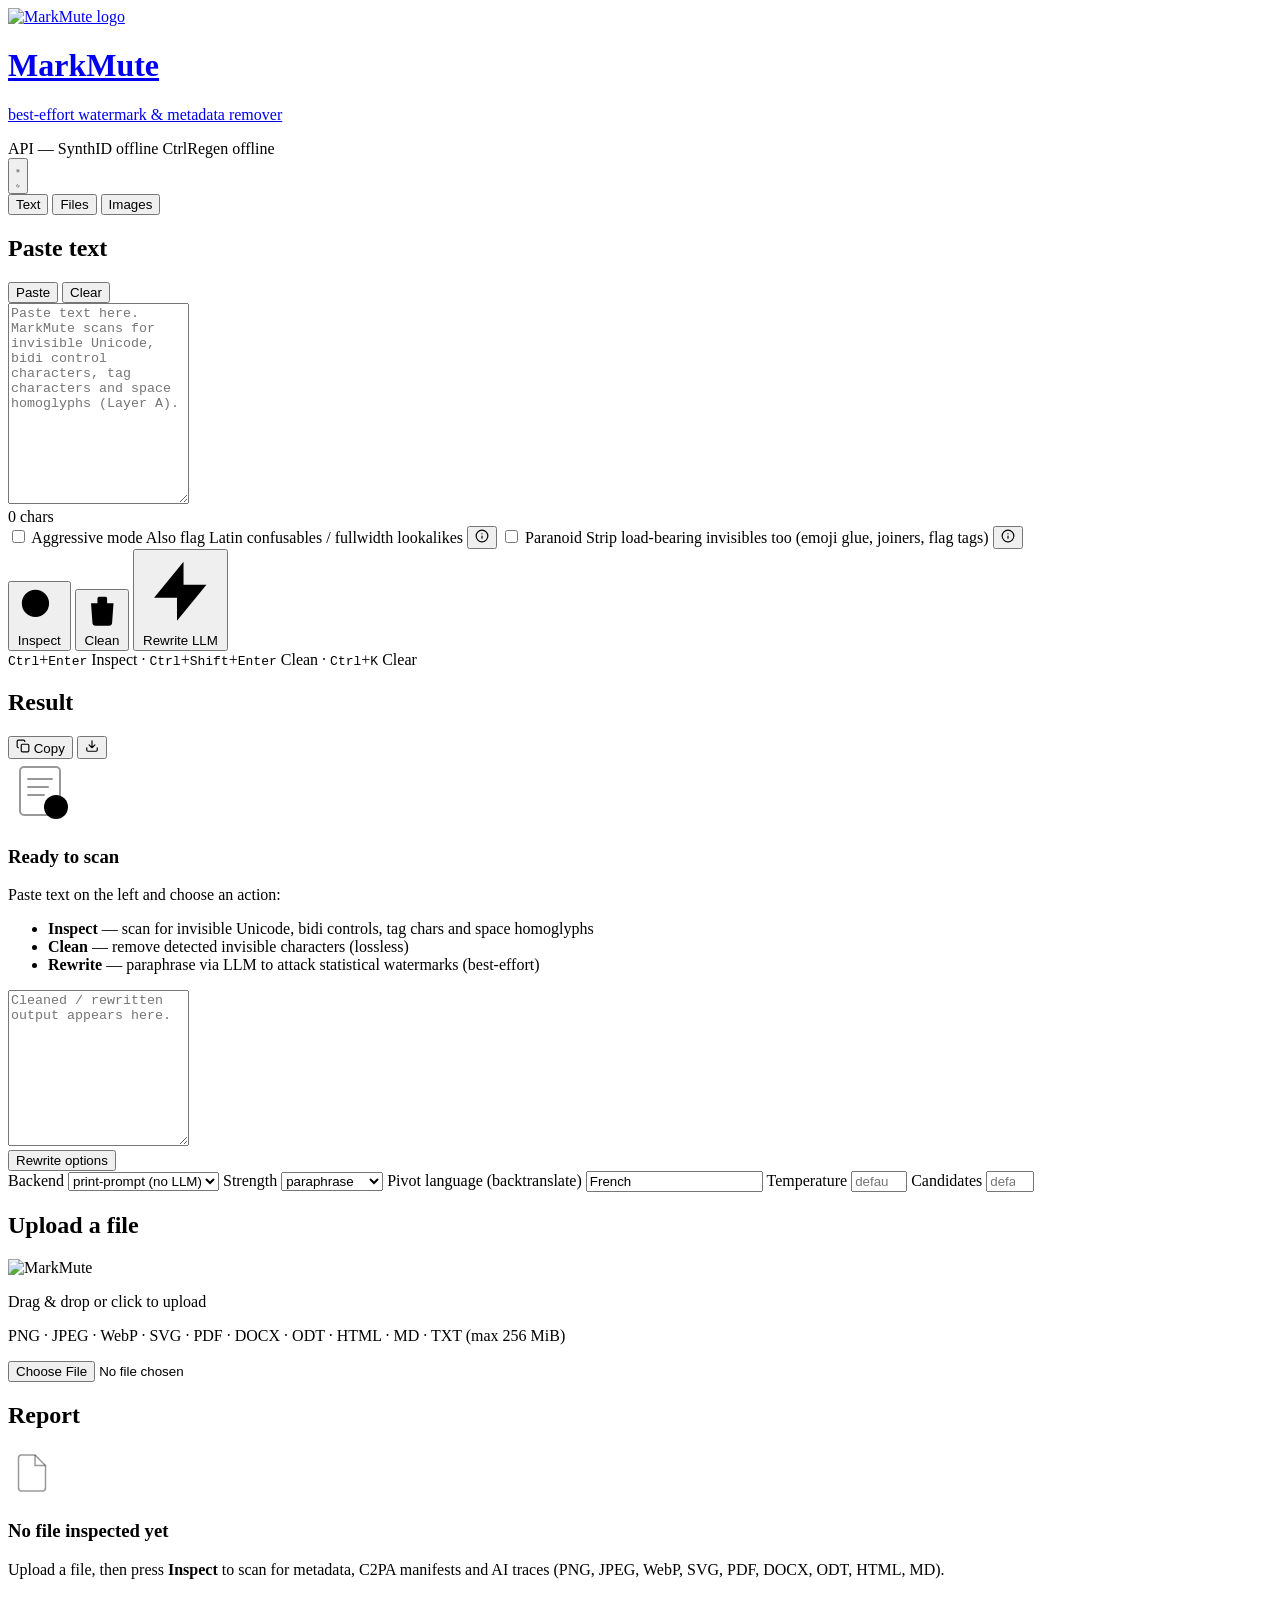
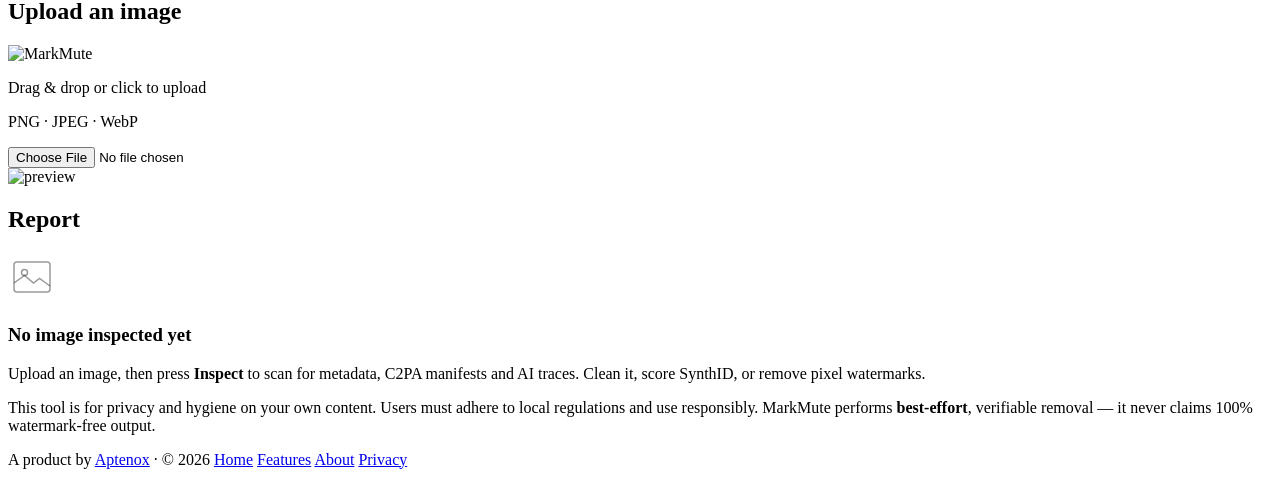
==== app/static/app.html @ 7bf5e0a4 "Add SEO landing page, features/about/privacy pages, sitemap; move tool to /app; Aptenox branding; in" ====
<!DOCTYPE html>
<html lang="en">
<head>
  <meta charset="UTF-8" />
  <meta name="viewport" content="width=device-width, initial-scale=1.0" />
  <title>MarkMute — Watermark &amp; Metadata Remover (Free Tool)</title>
  <meta name="description" content="Remove invisible Unicode characters, C2PA and AI metadata, SynthID signals and pixel watermarks from text, images and files — free, best-effort, verifiable. A product by Aptenox." />
  <meta name="robots" content="index, follow" />
  <link rel="canonical" href="https://markmute.aptenox.com/app" />
  <link rel="icon" type="image/svg+xml" href="/logo.svg" />
  <link rel="apple-touch-icon" href="/logo.svg" />
  <meta name="theme-color" content="#0f172a" />
  <script>
    // Apply saved theme before paint to avoid flash
    (function () {
      const saved = localStorage.getItem("mm-theme");
      const theme = saved || (window.matchMedia("(prefers-color-scheme: dark)").matches ? "dark" : "light");
      document.documentElement.dataset.theme = theme;
    })();
  </script>
  <script src="https://cdn.tailwindcss.com"></script>
  <script>
    tailwind.config = {
      theme: {
        extend: {
          colors: {
            brand: { 500: '#6366f1', 600: '#4f46e5', 700: '#4338ca' },
          },
          fontFamily: { mono: ['ui-monospace', 'SFMono-Regular', 'Menlo', 'monospace'] },
        },
      },
    };
  </script>
  <link rel="stylesheet" href="/css/styles.css" />
</head>
<body class="min-h-screen">
  <div id="toast-root" class="fixed top-4 right-4 z-50 space-y-2"></div>

  <!-- Header -->
  <header class="border-b theme-border theme-header backdrop-blur sticky top-0 z-40">
    <div class="max-w-6xl mx-auto px-4 py-4 flex items-center justify-between gap-4">
      <div class="flex items-center gap-3">
        <a href="/" class="flex items-center gap-3" title="Back to MarkMute home">
          <img src="/logo.svg" alt="MarkMute logo" class="w-10 h-10 rounded-full theme-ring ring-1" />
          <div>
            <h1 class="text-lg font-bold leading-tight">MarkMute</h1>
            <p class="text-xs theme-muted">best-effort watermark &amp; metadata remover</p>
          </div>
        </a>
      </div>
      <div class="flex items-center gap-3">
        <div class="status-bar">
          <span id="status-api" class="status-pill status-online">
            <span class="status-dot"></span><span class="status-text">API —</span>
          </span>
          <span id="status-synthid" class="status-pill status-offline" title="Install reverse-SynthID to enable scoring">
            <span class="status-dot"></span><span class="status-text">SynthID offline</span>
          </span>
          <span id="status-ctrlregen" class="status-pill status-offline" title="Install noai-watermark + GPU to enable removal">
            <span class="status-dot"></span><span class="status-text">CtrlRegen offline</span>
          </span>
        </div>
        <button id="theme-toggle" class="theme-toggle" title="Toggle light/dark theme" aria-label="Toggle light/dark theme">
          <svg id="theme-icon-sun" class="theme-sun" xmlns="http://www.w3.org/2000/svg" viewBox="0 0 24 24" fill="none" stroke="currentColor" stroke-width="2" stroke-linecap="round"><circle cx="12" cy="12" r="4"/><path d="M12 2v2m0 16v2M4.9 4.9l1.4 1.4m11.4 11.4 1.4 1.4M2 12h2m16 0h2M4.9 19.1l1.4-1.4M17.7 6.3l1.4-1.4"/></svg>
          <svg id="theme-icon-moon" class="theme-moon hidden" xmlns="http://www.w3.org/2000/svg" viewBox="0 0 24 24" fill="none" stroke="currentColor" stroke-width="2" stroke-linecap="round" stroke-linejoin="round"><path d="M21 12.8A9 9 0 1 1 11.2 3a7 7 0 0 0 9.8 9.8z"/></svg>
        </button>
      </div>
    </div>
  </header>

  <!-- Tabs -->
  <nav class="max-w-6xl mx-auto px-4 pt-6">
    <div class="flex gap-2 theme-border border-b">
      <button data-tab="text" class="tab-btn px-4 py-2.5 text-sm font-medium rounded-t-lg">Text</button>
      <button data-tab="files" class="tab-btn px-4 py-2.5 text-sm font-medium rounded-t-lg">Files</button>
      <button data-tab="images" class="tab-btn px-4 py-2.5 text-sm font-medium rounded-t-lg">Images</button>
    </div>
  </nav>

  <main class="max-w-6xl mx-auto px-4 py-8">
    <!-- ============ TEXT TAB ============ -->
    <section id="tab-text" class="tab-panel">
      <div class="grid grid-cols-1 lg:grid-cols-2 gap-6">
        <div class="panel">
          <div class="flex items-center justify-between mb-3">
            <h2 class="font-semibold">Paste text</h2>
            <div class="flex gap-2">
              <button id="text-paste" class="btn-ghost text-xs">Paste</button>
              <button id="text-clear" class="btn-ghost text-xs">Clear</button>
            </div>
          </div>
          <textarea id="text-input" rows="13" class="input w-full text-input" placeholder="Paste text here. MarkMute scans for invisible Unicode, bidi control characters, tag characters and space homoglyphs (Layer A)."></textarea>
          <div class="char-counter">
            <span id="char-count">0</span> chars
            <span id="invisible-count" class="invisible-badge" style="display: none;">
              <span class="warning-dot"></span>
              <span id="invisible-num">0</span> invisible
            </span>
          </div>

          <div class="mt-3 space-y-1">
            <label class="checkbox">
              <input type="checkbox" id="opt-aggressive" class="checkbox-input" />
              <span class="checkbox-body">
                <span class="checkbox-text">Aggressive mode</span>
                <span class="checkbox-desc">Also flag Latin confusables / fullwidth lookalikes</span>
              </span>
              <button type="button" class="info-btn" data-tooltip="Flags characters that look identical but have different Unicode codepoints (e.g. Cyrillic 'а' U+0430 vs Latin 'a' U+0061). Useful for detecting homoglyph attacks, but may flag legitimate mixed-script text.">
                <svg viewBox="0 0 24 24" width="14" height="14"><circle cx="12" cy="12" r="10" fill="none" stroke="currentColor" stroke-width="2"/><path d="M12 16v-4M12 8h.01" stroke="currentColor" stroke-width="2" stroke-linecap="round"/></svg>
              </button>
            </label>
            <label class="checkbox">
              <input type="checkbox" id="opt-strip-emoji" class="checkbox-input" />
              <span class="checkbox-body">
                <span class="checkbox-text">Paranoid</span>
                <span class="checkbox-desc">Strip load-bearing invisibles too (emoji glue, joiners, flag tags)</span>
              </span>
              <button type="button" class="info-btn" data-tooltip="Strips VS16 (emoji variation selector), ZWJ (zero-width joiner) and flag tag sequences. Removes more hidden data, but may break emoji rendering (family emojis, skin tones, flags). Only enable if you don't care about emoji fidelity.">
                <svg viewBox="0 0 24 24" width="14" height="14"><circle cx="12" cy="12" r="10" fill="none" stroke="currentColor" stroke-width="2"/><path d="M12 16v-4M12 8h.01" stroke="currentColor" stroke-width="2" stroke-linecap="round"/></svg>
              </button>
            </label>
          </div>

          <div class="flex flex-wrap gap-2 mt-4">
            <button id="text-inspect" class="btn btn-primary">
              <svg class="icon" viewBox="0 0 24 24"><path d="M21 21l-6-6m2-5a7 7 0 11-14 0 7 7 0 0114 0z"/></svg>
              <span class="btn-spinner spinner hidden"></span>
              <span class="btn-label">Inspect</span>
            </button>
            <button id="text-clean" class="btn btn-secondary">
              <svg class="icon" viewBox="0 0 24 24"><path d="M19 7l-.867 12.142A2 2 0 0116.138 21H7.862a2 2 0 01-1.995-1.858L5 7m5 4v6m4-6v6m1-10V4a1 1 0 00-1-1h-4a1 1 0 00-1 1v3M4 7h16"/></svg>
              <span class="btn-spinner spinner hidden"></span>
              <span class="btn-label">Clean</span>
            </button>
            <button id="text-rewrite" class="btn btn-tertiary">
              <svg class="icon" viewBox="0 0 24 24"><path d="M13 10V3L4 14h7v7l9-11h-7z"/></svg>
              <span class="btn-spinner spinner hidden"></span>
              <span class="btn-label">Rewrite</span>
              <span class="badge badge-warning">LLM</span>
            </button>
          </div>
          <div class="shortcuts-hint">
            <kbd id="kbd-mod">Ctrl</kbd>+<kbd>Enter</kbd> Inspect ·
            <kbd id="kbd-mod2">Ctrl</kbd>+<kbd>Shift</kbd>+<kbd>Enter</kbd> Clean ·
            <kbd id="kbd-mod3">Ctrl</kbd>+<kbd>K</kbd> Clear
          </div>
        </div>

        <div class="panel">
          <div class="flex items-center justify-between mb-3">
            <h2 class="font-semibold">Result</h2>
            <div class="flex items-center gap-2">
              <button id="text-copy" class="btn-copy hidden" title="Copy output">
                <svg viewBox="0 0 24 24" width="14" height="14"><rect x="9" y="9" width="13" height="13" rx="2" fill="none" stroke="currentColor" stroke-width="2"/><path d="M5 15H4a2 2 0 01-2-2V4a2 2 0 012-2h9a2 2 0 012 2v1" fill="none" stroke="currentColor" stroke-width="2"/></svg>
                <span id="copy-label">Copy</span>
              </button>
              <button id="text-download" class="btn-download hidden" title="Download as .txt">
                <svg viewBox="0 0 24 24" width="14" height="14"><path d="M21 15v4a2 2 0 01-2 2H5a2 2 0 01-2-2v-4M7 10l5 5 5-5M12 15V3" fill="none" stroke="currentColor" stroke-width="2" stroke-linecap="round" stroke-linejoin="round"/></svg>
              </button>
              <div id="text-verdict" class="hidden text-xs font-semibold px-3 py-1 rounded-full"></div>
            </div>
          </div>

          <!-- Empty state -->
          <div id="result-empty" class="result-empty">
            <div class="empty-icon">
              <svg viewBox="0 0 64 64" width="64" height="64">
                <rect x="12" y="8" width="40" height="48" rx="4" fill="none" stroke="currentColor" stroke-width="2" opacity="0.4"/>
                <line x1="20" y1="20" x2="44" y2="20" stroke="currentColor" stroke-width="2" stroke-linecap="round" opacity="0.4"/>
                <line x1="20" y1="28" x2="40" y2="28" stroke="currentColor" stroke-width="2" stroke-linecap="round" opacity="0.4"/>
                <line x1="20" y1="36" x2="36" y2="36" stroke="currentColor" stroke-width="2" stroke-linecap="round" opacity="0.4"/>
                <circle cx="48" cy="48" r="12" fill="var(--chip-bg)" stroke="var(--text-muted)" stroke-width="2"/>
                <line x1="43" y1="48" x2="53" y2="48" stroke="var(--text-muted)" stroke-width="2" stroke-linecap="round"/>
              </svg>
            </div>
            <h3 class="empty-title">Ready to scan</h3>
            <p class="empty-desc">Paste text on the left and choose an action:</p>
            <ul class="empty-actions">
              <li>
                <span class="action-dot" style="background: #6366f1;"></span>
                <span><strong>Inspect</strong> — scan for invisible Unicode, bidi controls, tag chars and space homoglyphs</span>
              </li>
              <li>
                <span class="action-dot" style="background: #94a3b8;"></span>
                <span><strong>Clean</strong> — remove detected invisible characters (lossless)</span>
              </li>
              <li>
                <span class="action-dot" style="background: #eab308;"></span>
                <span><strong>Rewrite</strong> — paraphrase via LLM to attack statistical watermarks (best-effort)</span>
              </li>
            </ul>
          </div>

          <!-- Inspect findings -->
          <div id="text-report" class="hidden"></div>

          <!-- Cleaned / rewritten output -->
          <textarea id="text-output" rows="10" class="input w-full mt-3 hidden" placeholder="Cleaned / rewritten output appears here."></textarea>
          <div id="text-output-actions" class="flex gap-2 mt-3 hidden">
            <button id="text-rewrite-settings" class="btn-ghost text-xs">Rewrite options</button>
          </div>
          <div id="text-rewrite-options" class="hidden mt-3 p-3 rounded-lg theme-subpanel text-sm space-y-3">
            <div class="grid grid-cols-2 gap-3">
              <label class="block">
                <span class="text-xs theme-muted">Backend</span>
                <select id="rw-backend" class="input w-full mt-1">
                  <option value="print-prompt">print-prompt (no LLM)</option>
                  <option value="ollama">ollama (local)</option>
                  <option value="openai-compatible">openai-compatible</option>
                </select>
              </label>
              <label class="block">
                <span class="text-xs theme-muted">Strength</span>
                <select id="rw-strength" class="input w-full mt-1">
                  <option value="paraphrase">paraphrase</option>
                  <option value="backtranslate">backtranslate</option>
                  <option value="structural">structural</option>
                  <option value="humanize">humanize</option>
                  <option value="code">code</option>
                </select>
              </label>
              <label class="block">
                <span class="text-xs theme-muted">Pivot language (backtranslate)</span>
                <input id="rw-lang" type="text" value="French" class="input w-full mt-1" />
              </label>
              <label class="block">
                <span class="text-xs theme-muted">Temperature</span>
                <input id="rw-temperature" type="number" step="0.1" min="0" max="2" class="input w-full mt-1" placeholder="default" />
              </label>
              <label class="block">
                <span class="text-xs theme-muted">Candidates</span>
                <input id="rw-candidates" type="number" min="1" max="10" class="input w-full mt-1" placeholder="default" />
              </label>
            </div>
          </div>
        </div>
      </div>
    </section>

    <!-- ============ FILES TAB ============ -->
    <section id="tab-files" class="tab-panel hidden">
      <div class="grid grid-cols-1 lg:grid-cols-2 gap-6">
        <div class="panel">
          <h2 class="font-semibold mb-3">Upload a file</h2>
          <div id="files-drop" class="dropzone">
            <img src="/logo.svg" alt="MarkMute" class="w-14 h-14 mx-auto mb-2 rounded-full" />
            <p class="font-medium">Drag &amp; drop or click to upload</p>
            <p class="text-xs theme-muted mt-1">PNG · JPEG · WebP · SVG · PDF · DOCX · ODT · HTML · MD · TXT (max 256 MiB)</p>
          </div>
          <input type="file" id="files-input" class="hidden" />
          <div id="files-queue" class="mt-4 space-y-3"></div>
        </div>
        <div class="panel">
          <div class="flex items-center justify-between mb-3">
            <h2 class="font-semibold">Report</h2>
            <span id="files-name" class="text-xs theme-muted"></span>
          </div>
          <div id="files-empty" class="result-empty empty-small">
            <div class="empty-icon">
              <svg viewBox="0 0 64 64" width="48" height="48">
                <path d="M36 8H18a4 4 0 00-4 4v40a4 4 0 004 4h28a4 4 0 004-4V22z" fill="none" stroke="currentColor" stroke-width="2" opacity="0.4"/>
                <path d="M36 8v14h14" fill="none" stroke="currentColor" stroke-width="2" opacity="0.4"/>
              </svg>
            </div>
            <h3 class="empty-title">No file inspected yet</h3>
            <p class="empty-desc">Upload a file, then press <strong>Inspect</strong> to scan for metadata, C2PA manifests and AI traces (PNG, JPEG, WebP, SVG, PDF, DOCX, ODT, HTML, MD).</p>
          </div>
          <div id="files-report" class="report hidden"></div>
          <div id="files-actions" class="hidden flex flex-wrap gap-2 mt-4"></div>
          <div id="files-download" class="hidden mt-4"></div>
        </div>
      </div>
    </section>

    <!-- ============ IMAGES TAB ============ -->
    <section id="tab-images" class="tab-panel hidden">
      <div class="grid grid-cols-1 lg:grid-cols-2 gap-6">
        <div class="panel">
          <h2 class="font-semibold mb-3">Upload an image</h2>
          <div id="images-drop" class="dropzone">
            <img src="/logo.svg" alt="MarkMute" class="w-14 h-14 mx-auto mb-2 rounded-full" />
            <p class="font-medium">Drag &amp; drop or click to upload</p>
            <p class="text-xs theme-muted mt-1">PNG · JPEG · WebP</p>
          </div>
          <input type="file" id="images-input" class="hidden" accept="image/png,image/jpeg,image/webp" />
          <div id="images-preview" class="mt-4 hidden">
            <img id="images-thumb" class="rounded-lg theme-border border max-h-48" alt="preview" />
          </div>
          <div id="images-queue" class="mt-4 space-y-3"></div>
        </div>
        <div class="panel">
          <div class="flex items-center justify-between mb-3">
            <h2 class="font-semibold">Report</h2>
            <span id="images-name" class="text-xs theme-muted"></span>
          </div>
          <div id="images-empty" class="result-empty empty-small">
            <div class="empty-icon">
              <svg viewBox="0 0 64 64" width="48" height="48">
                <rect x="8" y="12" width="48" height="40" rx="4" fill="none" stroke="currentColor" stroke-width="2" opacity="0.4"/>
                <circle cx="22" cy="26" r="4" fill="none" stroke="currentColor" stroke-width="2" opacity="0.4"/>
                <path d="M8 40l14-10 12 10 8-6 14 10" fill="none" stroke="currentColor" stroke-width="2" opacity="0.4"/>
              </svg>
            </div>
            <h3 class="empty-title">No image inspected yet</h3>
            <p class="empty-desc">Upload an image, then press <strong>Inspect</strong> to scan for metadata, C2PA manifests and AI traces. Clean it, score SynthID, or remove pixel watermarks.</p>
          </div>
          <div id="images-report" class="report hidden"></div>
          <div id="images-actions" class="hidden flex flex-wrap gap-2 mt-4"></div>
          <div id="images-download" class="hidden mt-4"></div>
          <div id="images-task" class="hidden mt-4 p-3 rounded-lg theme-subpanel text-sm"></div>
        </div>
      </div>
    </section>
  </main>

  <footer class="max-w-6xl mx-auto px-4 pb-10 pt-4 theme-border border-t mt-10">
    <p class="text-xs theme-faint leading-relaxed">
      This tool is for privacy and hygiene on your own content. Users must adhere to local regulations and use responsibly.
      MarkMute performs <strong>best-effort</strong>, verifiable removal — it never claims 100% watermark-free output.
    </p>
    <div class="flex flex-wrap items-center gap-x-5 gap-y-2 mt-4 text-xs theme-faint">
      <span>A product by <a href="https://aptenox.com/" rel="noopener" class="theme-muted underline">Aptenox</a> · © 2026</span>
      <a href="/" class="hover:underline">Home</a>
      <a href="/features" class="hover:underline">Features</a>
      <a href="/about" class="hover:underline">About</a>
      <a href="/privacy" class="hover:underline">Privacy</a>
    </div>
  </footer>

  <script src="/js/app.js"></script>
</body>
</html>
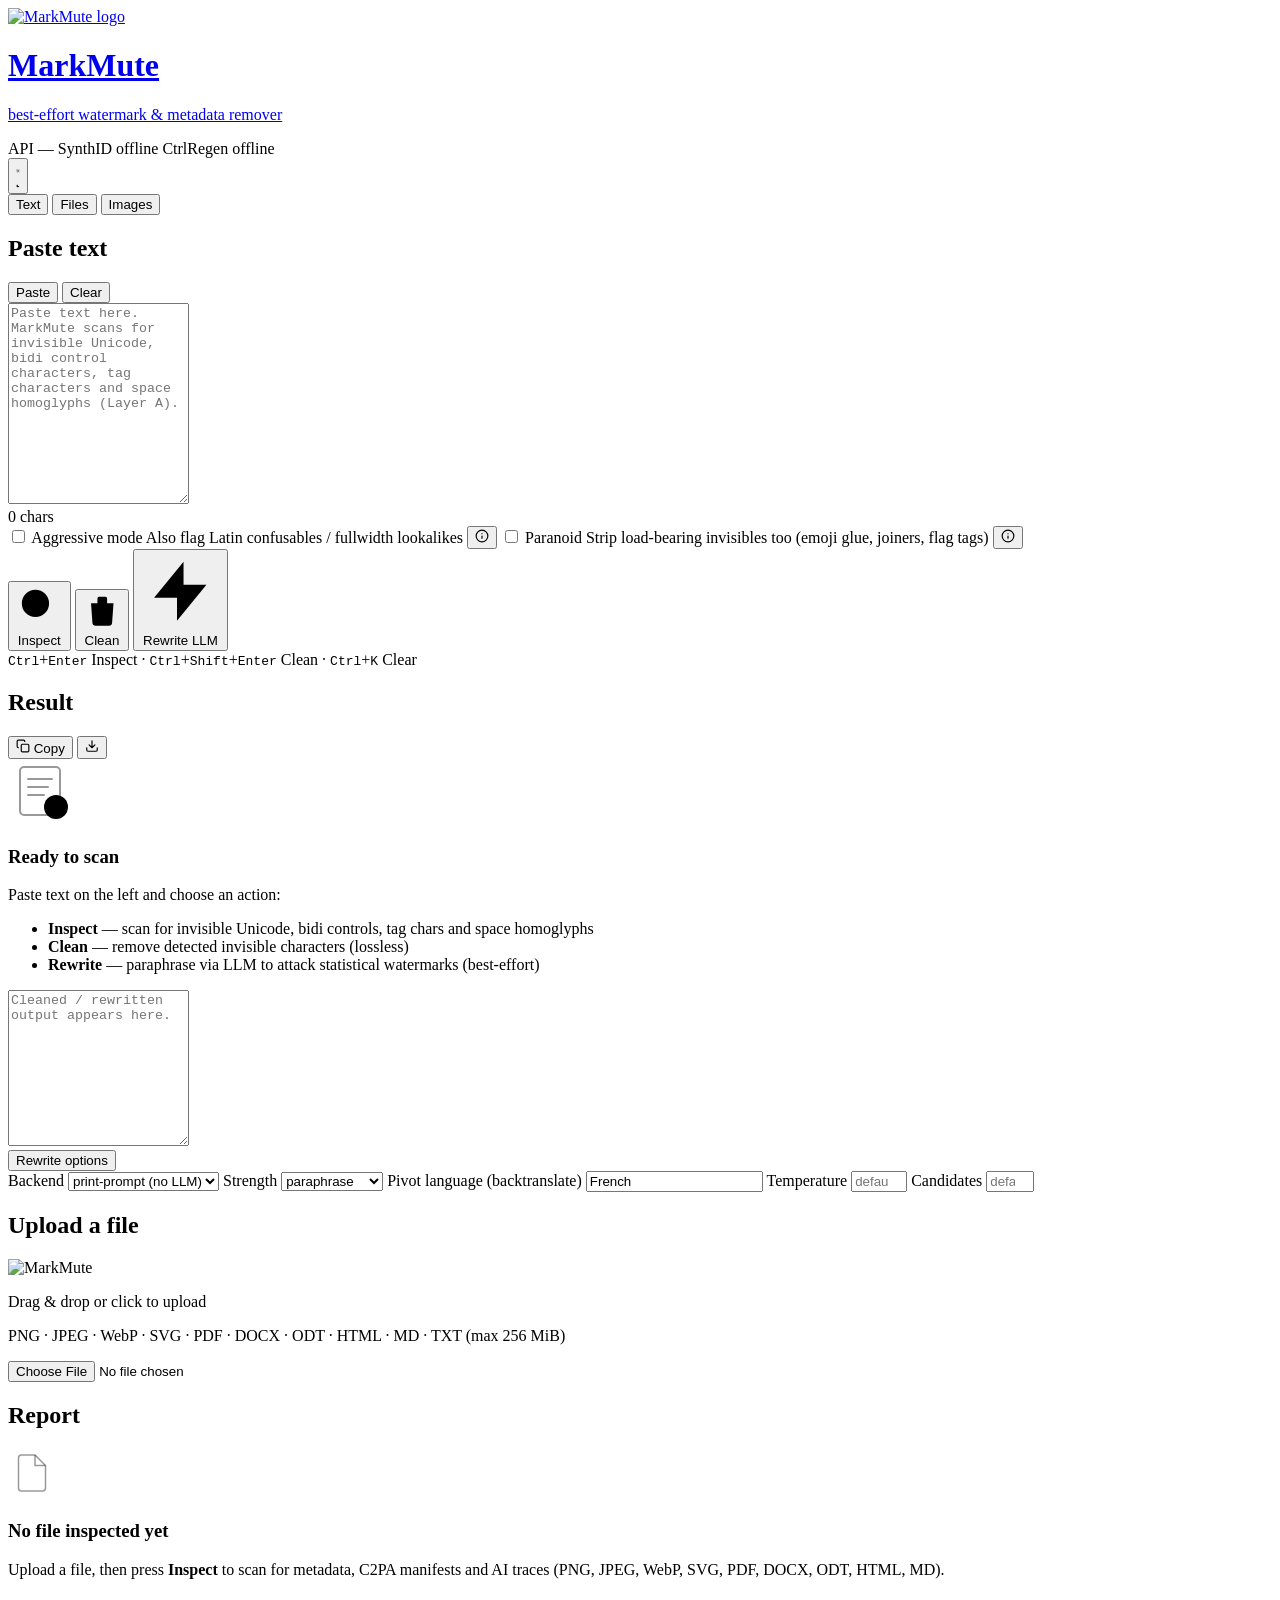
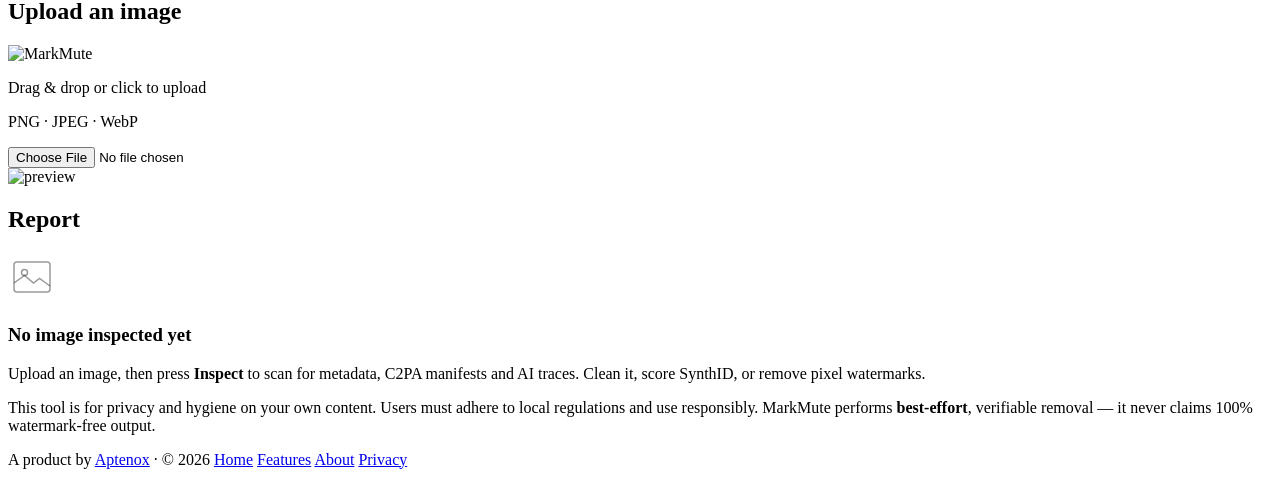
==== commit 901e4074: "Theme switch (sun/moon knob) in navbar right corner on all pages; app.js/landing.js aria-checked syn" ====
--- a/app/static/app.html
+++ b/app/static/app.html
@@ -6,16 +6,15 @@
   <title>MarkMute — Watermark &amp; Metadata Remover (Free Tool)</title>
   <meta name="description" content="Remove invisible Unicode characters, C2PA and AI metadata, SynthID signals and pixel watermarks from text, images and files — free, best-effort, verifiable. A product by Aptenox." />
   <meta name="robots" content="index, follow" />
-  <link rel="canonical" href="https://markmute.aptenox.com/app" />
+  <link rel="canonical" href="https://markmute.vercel.app/app" />
   <link rel="icon" type="image/svg+xml" href="/logo.svg" />
   <link rel="apple-touch-icon" href="/logo.svg" />
-  <meta name="theme-color" content="#0f172a" />
+  <meta name="theme-color" content="#f1f5f9" />
   <script>
-    // Apply saved theme before paint to avoid flash
+    // Apply saved theme before paint to avoid flash (default: light)
     (function () {
       const saved = localStorage.getItem("mm-theme");
-      const theme = saved || (window.matchMedia("(prefers-color-scheme: dark)").matches ? "dark" : "light");
-      document.documentElement.dataset.theme = theme;
+      document.documentElement.dataset.theme = saved || "light";
     })();
   </script>
   <script src="https://cdn.tailwindcss.com"></script>
@@ -60,9 +59,10 @@
             <span class="status-dot"></span><span class="status-text">CtrlRegen offline</span>
           </span>
         </div>
-        <button id="theme-toggle" class="theme-toggle" title="Toggle light/dark theme" aria-label="Toggle light/dark theme">
-          <svg id="theme-icon-sun" class="theme-sun" xmlns="http://www.w3.org/2000/svg" viewBox="0 0 24 24" fill="none" stroke="currentColor" stroke-width="2" stroke-linecap="round"><circle cx="12" cy="12" r="4"/><path d="M12 2v2m0 16v2M4.9 4.9l1.4 1.4m11.4 11.4 1.4 1.4M2 12h2m16 0h2M4.9 19.1l1.4-1.4M17.7 6.3l1.4-1.4"/></svg>
-          <svg id="theme-icon-moon" class="theme-moon hidden" xmlns="http://www.w3.org/2000/svg" viewBox="0 0 24 24" fill="none" stroke="currentColor" stroke-width="2" stroke-linecap="round" stroke-linejoin="round"><path d="M21 12.8A9 9 0 1 1 11.2 3a7 7 0 0 0 9.8 9.8z"/></svg>
+        <button type="button" id="theme-toggle" class="theme-switch" role="switch" aria-checked="false" title="Toggle dark/light theme" aria-label="Toggle dark/light theme">
+          <svg class="sw-icon sw-sun" xmlns="http://www.w3.org/2000/svg" viewBox="0 0 24 24" fill="none" stroke="currentColor" stroke-width="1.8" stroke-linecap="round"><circle cx="12" cy="12" r="4.5"/><path d="M12 1.5v2.2m0 16.6v2.2M1.5 12h2.2m16.6 0h2.2M4.4 4.4l1.6 1.6m12 12 1.6 1.6M19.6 4.4 18 6m-12 12-1.6 1.6"/></svg>
+          <svg class="sw-icon sw-moon" xmlns="http://www.w3.org/2000/svg" viewBox="0 0 24 24" fill="currentColor"><path d="M21 12.8A9 9 0 1 1 11.2 3a7 7 0 0 0 9.8 9.8z"/></svg>
+          <span class="theme-switch-knob"></span>
         </button>
       </div>
     </div>
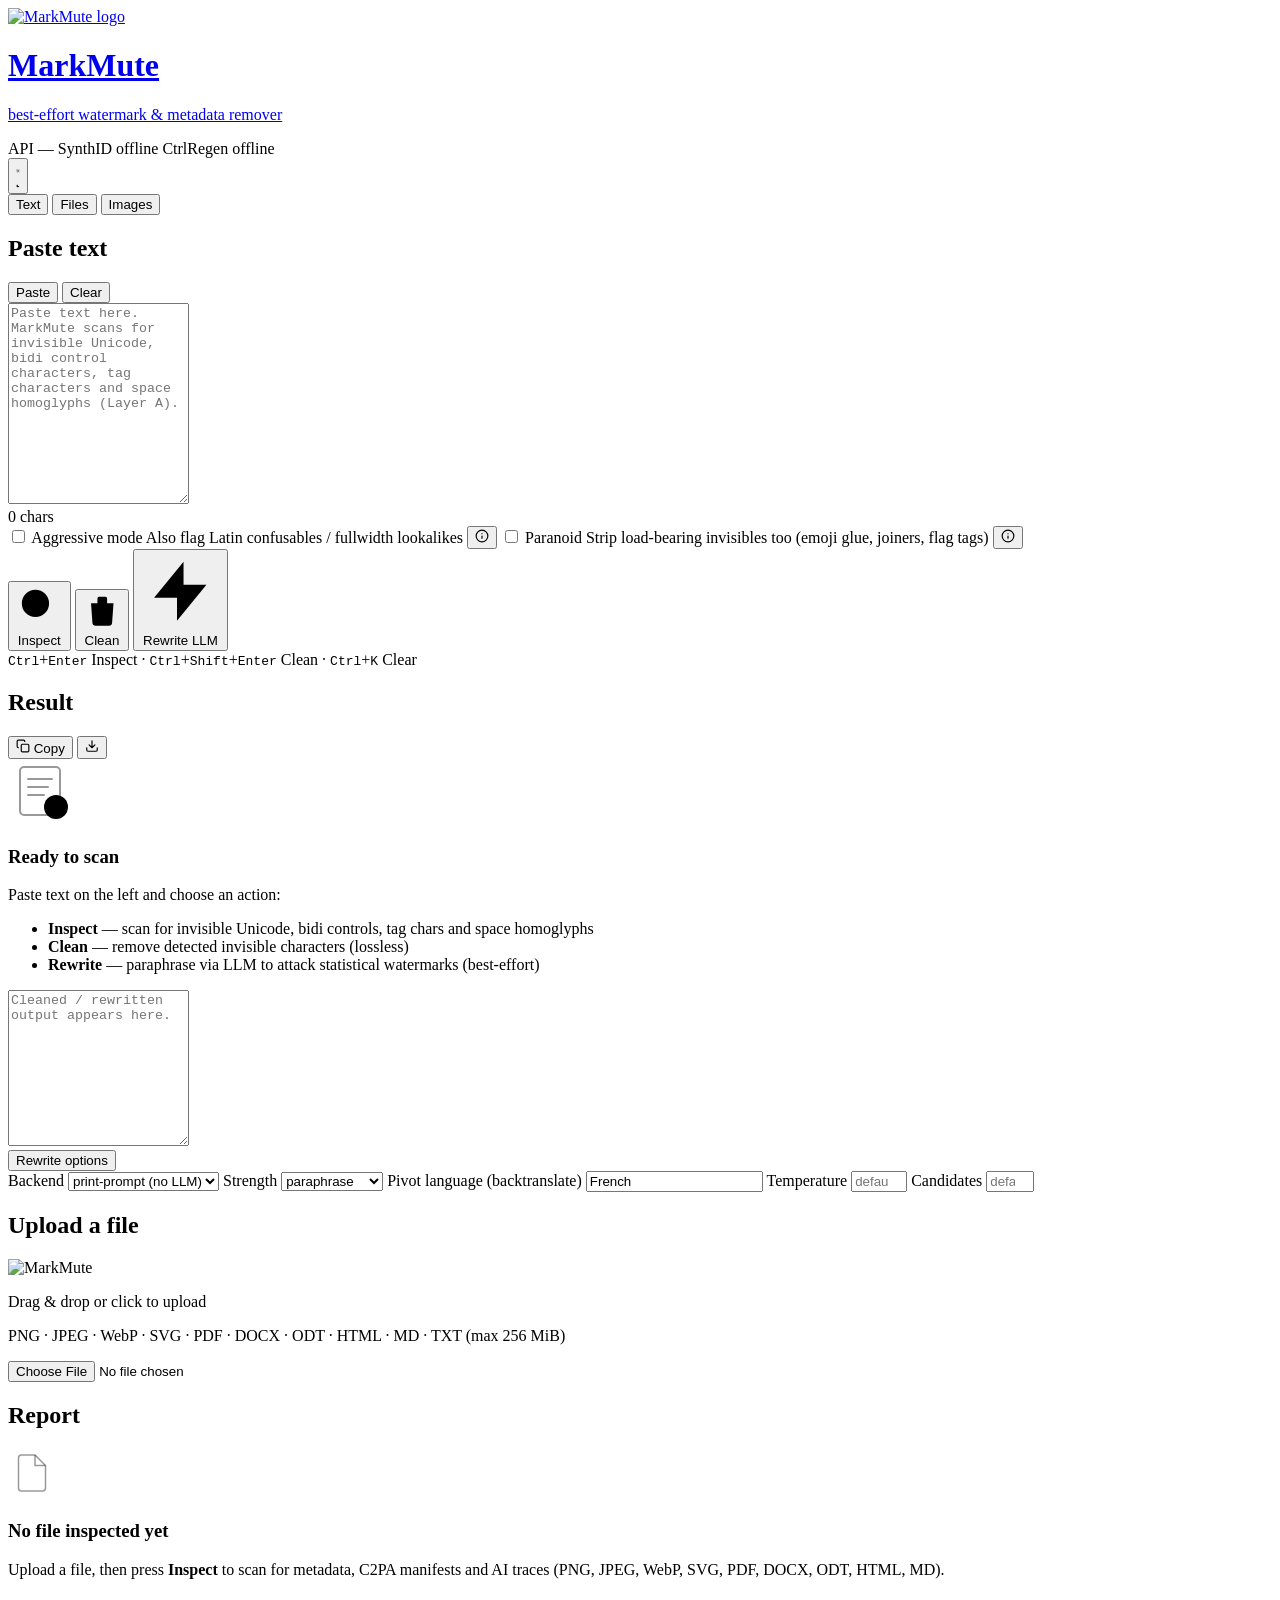
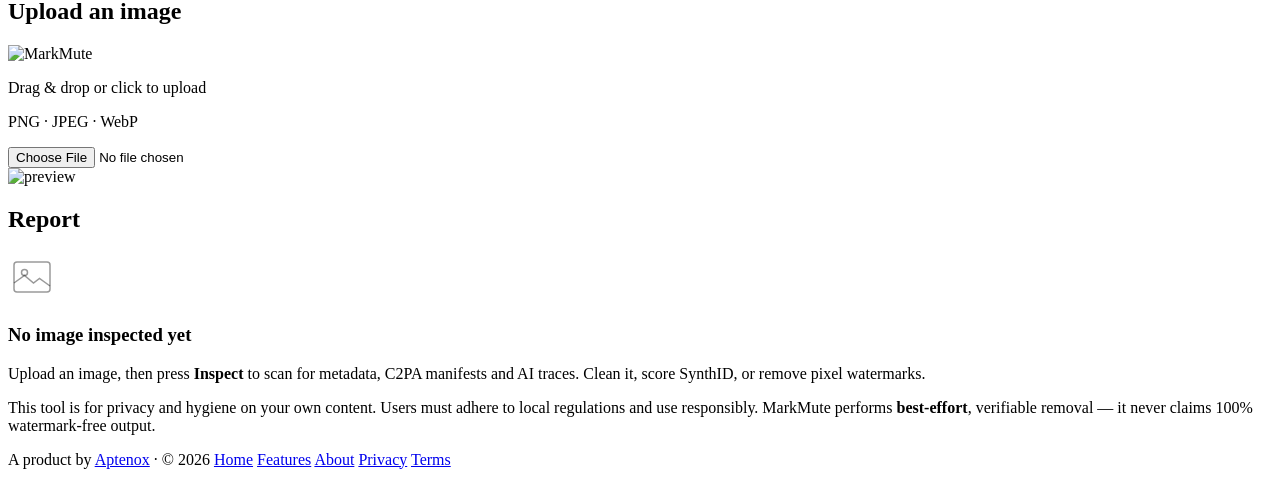
==== commit bd703d6a: "Add Terms of Use page + GPU VPS deployment kit - /terms page with responsible-use and best-effort di" ====
--- a/app/static/app.html
+++ b/app/static/app.html
@@ -324,6 +324,7 @@
       <a href="/features" class="hover:underline">Features</a>
       <a href="/about" class="hover:underline">About</a>
       <a href="/privacy" class="hover:underline">Privacy</a>
+      <a href="/terms" class="hover:underline">Terms</a>
     </div>
   </footer>
 
